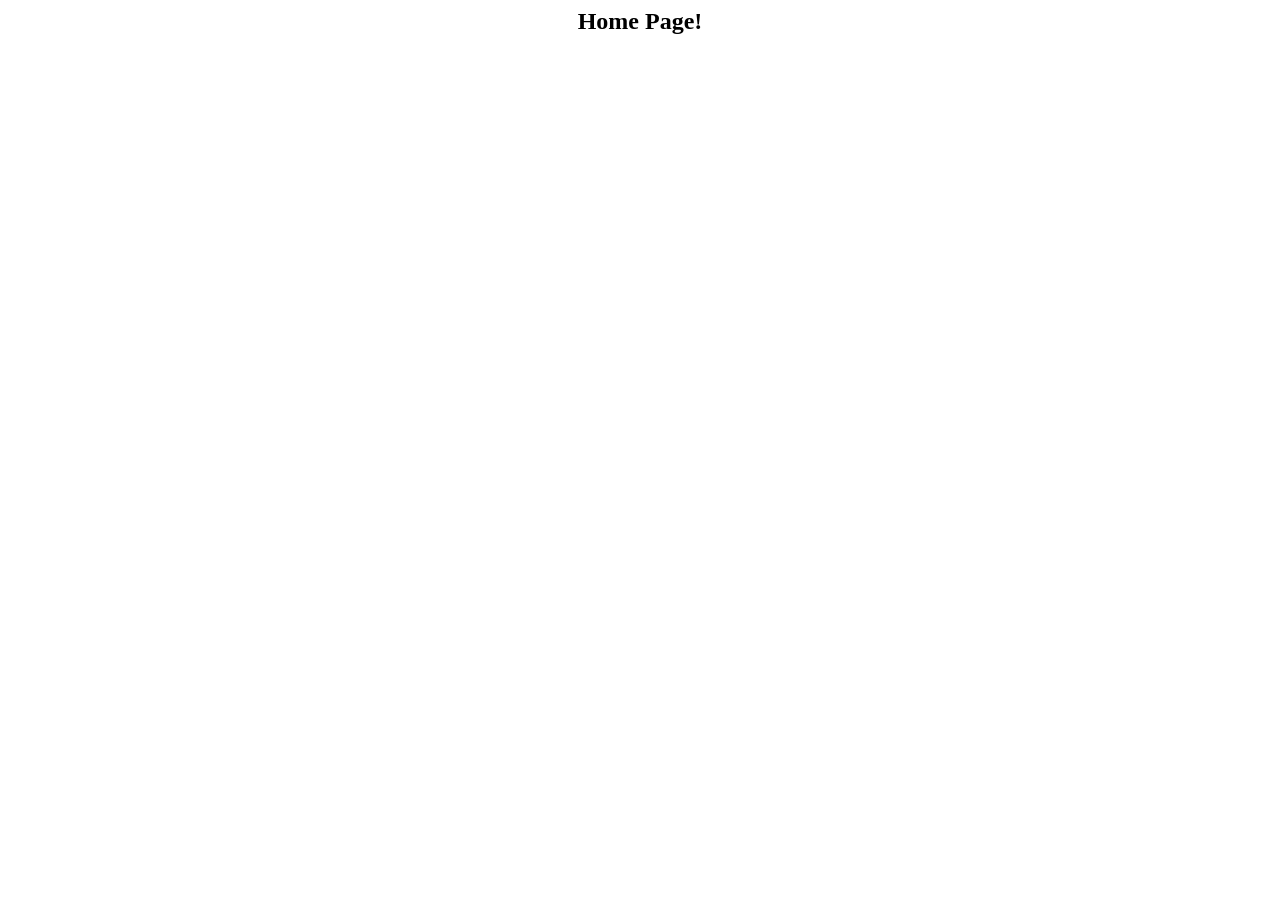
==== index.html @ 9ac631be "Initial commit" ====
<!DOCTYPE>
<html>
    <head>
        <title>Home</title>
        <link rel="stylesheet" href="css/app.css"></link>
        <script src="js/app.js"></script>
    </head>
    <body style="text-align: center;">
        <h2>Home Page!</h2>
    </body>
</html>
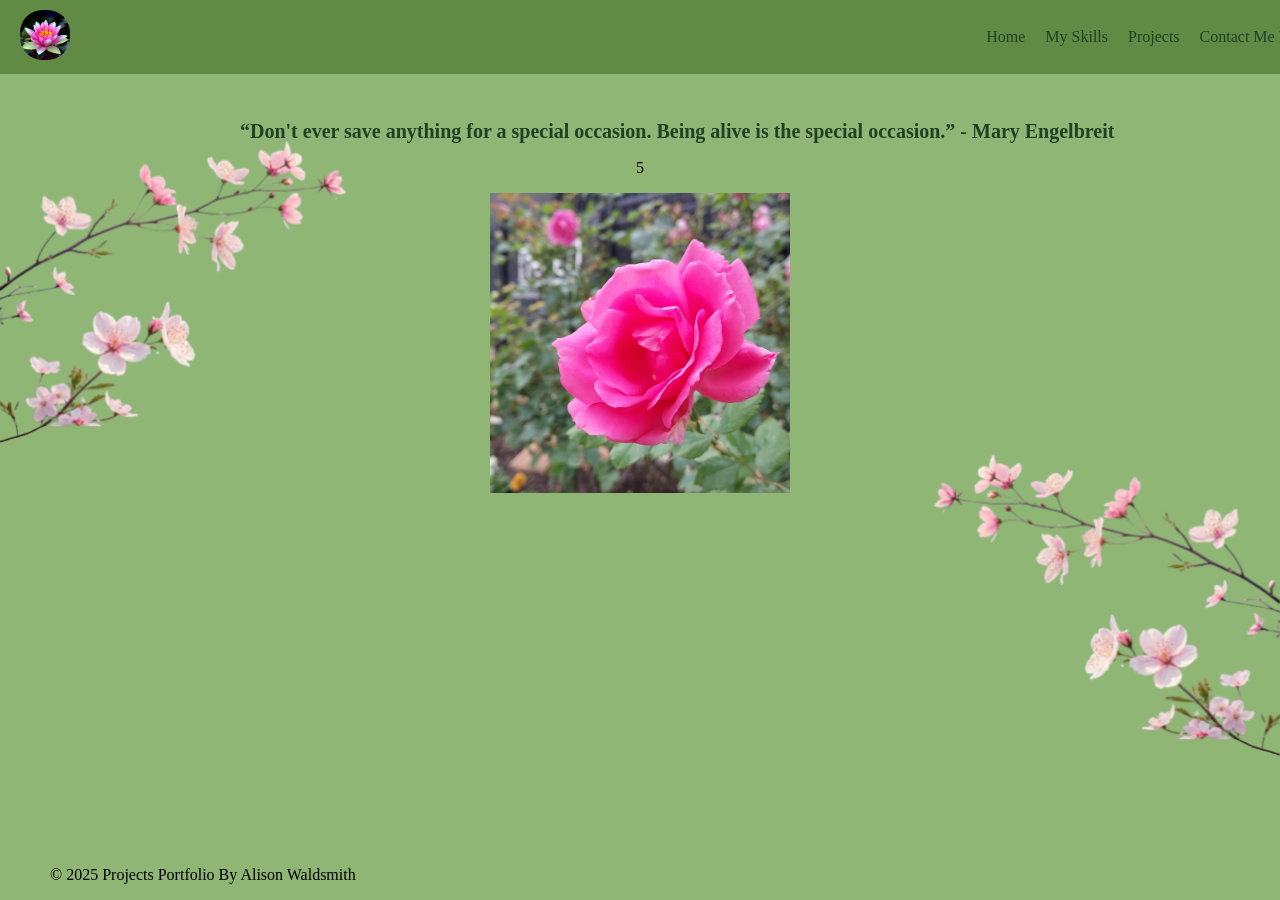
==== commit 716d8b80: "Finished Final" ====
--- a/index.html
+++ b/index.html
@@ -1,11 +1,75 @@
-<!DOCTYPE>
+<!DOCTYPE html>
 <html>
-    <head>
-        <title>Home</title>
-        <link rel="stylesheet" href="css/app.css"></link>
-        <script src="js/app.js"></script>
-    </head>
-    <body style="text-align: center;">
-        <h2>Home Page!</h2>
-    </body>
-</html>+<head>
+    <title>Portfolio - Home</title>
+    <link rel="stylesheet" href="./css/app.css" />
+    <script src="./js/app.js"></script>
+</head>
+<body>
+    <header>
+        <nav class="navbar">
+            <a href="../CSC210/index.html" class="logo">
+                <img src="images/FlowerLogo.jpg" alt="Logo" />
+            </a>
+            <ul class="nav-links">
+                <li><a href="../CSC210/index.html">Home</a></li>
+                <li><a href="../CSC210/skills.html">My Skills</a></li>
+                <li><a href="../CSC210/projects.html">Projects</a></li>
+                <li><a href="../CSC210/about.html">Contact Me  Me</a></li>
+            </ul>
+        </nav>
+    </header>
+    <div class="homeImage topLeft">
+        <img src="images/PeekingBlossoms.png" alt="SeeThrough Blossoms Image">
+    </div>
+    <div class="homeImage bottomRight">
+        <img src="images/PeekingBlossoms.png" alt="SeeThrough Roses Image">
+    </div>
+    <section class="homeQuote">
+        <!-- TODO: use api to generate quotes -->
+        <h1><q>Don't ever save anything for a special occasion. Being alive is the special occasion.</q> - Mary Engelbreit</h1>
+    </section>
+    <section class="homeSlides">
+        <p id="slideCountDown"></p>
+        <script>
+            let counter = 5;
+            setInterval(function(){
+                document.getElementById("slideCountDown").innerHTML = counter;
+                counter--;
+                if(counter < 0) counter = 5;
+            }, 1000);
+        </script>
+        <img id="slidePicture" src="images/slidePics/hotFlower.jpeg" alt="SeeThrough Roses Image">
+        <script>
+            let pics = [
+                "images/slidePics/beingAutism.jpeg",
+                "images/slidePics/pinkFlower.jpeg",
+                "images/slidePics/selfie.jpeg",
+                "images/slidePics/snowMan.jpeg",
+                "images/slidePics/withAva3.jpeg",
+                "images/slidePics/sunFlower.jpeg",
+                "images/slidePics/closeUp.jpeg",
+                "images/slidePics/mariGold.jpeg",
+                "images/slidePics/withAva4.jpeg",
+                "images/slidePics/fallTree.jpeg",
+            ];            
+            let index = 0;
+            setInterval(function(){
+                document.getElementById("slidePicture").src = pics[index];
+                index++;
+                if (index >= pics.length) index = 0;
+            }, 6000);
+        </script>
+    </section>
+    <footer class="homeImage bottomLeft">
+        <p>&copy; 2025 Projects Portfolio By Alison Waldsmith</p>
+    </footer>
+</body>
+</html>
+
+<!-- 
+Commit and Push to GitHub
+    *git add . (Add File to Repository)
+    *git commit -m "name commit"  (Commit File)
+    *git push  (Push Code to GitHub)
+-->
--- a/css/app.css
+++ b/css/app.css
@@ -0,0 +1,433 @@
+/* -------------------Pallette Stuff------------------- */
+:root{
+    --green1: #90b676;
+    --green2: #618b44;
+    --green3: #4c823b;
+    --green4: #41602d;
+    --text  : #2f4023;
+}
+
+/* -------------------Header Stuff------------------- */
+
+/* HEADER */
+ul {
+    list-style: none;
+    margin: 0;
+}
+
+body {
+    background-color: var(--green1);
+}
+
+footer {
+    text-align: center;
+}
+
+/* HEADER NAV BAR */
+.navbar {
+    position: fixed;
+    top: 0;
+    left: 0;
+    width: 100%;
+    display: flex;
+    align-items: center;
+    justify-content: space-between;
+    padding: 10px 20px;
+    background-color: var(--green2);
+    z-index: 999;
+}
+
+/* NAVIGATION */
+.nav-links {
+    display: flex;
+    gap: 20px;
+}
+
+/* LINK DESIGN 1 */
+.nav-links a {
+    text-decoration: none;
+    color: #234025;
+    font-weight: 500;
+}
+
+/* LINK DESIGN 2 */
+.nav-links a:hover {
+    color: var(--green1);
+    transition: transform 0.3s ease;
+}
+
+/* HOME SECTION */
+.homeQuote {
+    display: block;
+    padding: 0 10px;
+    max-width: 800px;
+    margin: 0 auto;
+}
+
+.homeQuote h1 {
+    padding-top: 90px;
+    font-size: 20px;
+    white-space: nowrap;
+    text-align: center;
+    margin: 30px auto 10px;
+    overflow: visible;
+}
+
+/* -------------------Features Stuff------------------- */
+
+.ProjectDisplay {
+    display: flex;
+    flex-wrap: wrap;
+    justify-content: center;
+    gap: 30px;
+    margin-top: 100px;
+    padding-left: 230px;
+    padding-right: 230px;
+    padding-top: 40px;
+    padding-bottom: 40px;
+    box-sizing: border-box;
+}
+
+.Project {
+    background-color: var(--green2);
+    border-radius: 12px;
+    padding: 20px;
+    width: 280px;
+    box-shadow: 0 4px 8px gray;
+    text-align: center;
+    transition: transform 0.3s ease;
+}
+
+.ProjectDetails {
+    display: flex;
+    flex-direction: column;
+    align-items: center;
+    gap: 5px;
+    margin-bottom: 10px;
+    padding: 0;
+    list-style: none;
+}
+
+.ProName {
+    font-size: 1.2em;
+    font-weight: bold;
+    color: var(--text);
+}
+
+.ProOpinion {
+    font-style: italic;
+    color: var(--text);
+}
+
+.ProDescription {
+    font-size: 1em;
+    color: var(--text);
+}
+
+.ProjectBtns {
+    display: flex;
+    justify-content: center;
+    gap: 10px;
+    margin-top: 10px;
+}
+
+.ProjectBtns button {
+    padding: 8px 14px;
+    background-color: var(--green1);
+    color: var(--text);
+    border: none;
+    border-radius: 6px;
+    font-weight: 500;
+    transition: background-color 0.3s ease;
+    width: 120px;
+}
+
+.ProjectBtns button:hover {
+    background-color: var(--green3);
+    transform: scale(1.03);
+}
+
+/* -------------------Order Stuff------------------- */
+
+section {
+    max-width: 800px;
+    margin: 0 auto;
+}
+
+.form-submit {
+    display: flex;
+    justify-content: center;
+    margin-top: 10px;
+}
+
+section h1 {
+    text-align: center;
+    color: #234025;
+    margin-bottom: 10px;
+}
+
+section h3 {
+    text-align: center;
+    color: #3a5f3d;
+    margin-bottom: 30px;
+}
+
+.skillsLayout {
+    position: relative;
+    width: 100vw;
+    height: 100vh;
+    display: flex;
+    justify-content: center;
+    align-items: center;
+    padding: 100px;
+    box-sizing: border-box;
+    background-image: url("../images/pinkBeach.jpg");
+    background-size: cover;
+    background-position: center;
+    background-repeat: no-repeat;
+    color: var(--text);
+}
+
+.skillsBox {
+    width: 100%;
+    max-width: 800px; /* Optional: limits width on large screens */
+    background-color: var(--green2);
+    color: var(--text);
+    padding: 40px;
+    box-sizing: border-box;
+    text-align: center;
+    border-radius: 10px; /* Optional: adds a soft edge */
+}
+
+.aboutLayout {
+    position: relative;
+    width: 100vw;
+    height: 100vh;
+    display: flex;
+    justify-content: center;
+    align-items: center;
+    padding: 100px;
+    box-sizing: border-box;
+    background-image: url("../images/blossomBackground.jpg");
+    background-size: cover;
+    background-position: center;
+    background-repeat: no-repeat;
+    color: var(--text);
+}
+
+.aboutBox {
+    width: 100%;
+    max-width: 800px; /* Optional: limits width on large screens */
+    background-color: var(--green2);
+    color: var(--text);
+    padding: 40px;
+    box-sizing: border-box;
+    text-align: center;
+    border-radius: 10px; /* Optional: adds a soft edge */
+}
+
+/* FORM LAYOUT */
+form {
+    display: flex;
+    flex-direction: column;
+    gap: 20px;
+    width: 100%;
+}
+
+/* FORM ROWS */
+form div {
+    display: flex;
+    align-items: center;
+    gap: 20px;
+    width: 100%;
+}
+
+/* LABELS */
+form label {
+    min-width: 140px;
+    font-weight: bold;
+    color: #234025;
+}
+
+/* INPUTS */
+form input {
+    flex: 1;
+    width: 100%;
+    padding: 10px;
+    border: 2px solid #25932f;
+    border-radius: 6px;
+    font-size: 1em;
+    background-color: #f0fff2;
+}
+
+/* SUBMIT */
+form button[type="submit"] {
+    align-self: center;
+    padding: 10px 20px;
+    background-color: #25932f;
+    color: white;
+    border: none;
+    border-radius: 6px;
+    font-weight: bold;
+    font-size: 1em;
+    cursor: pointer;
+    transition: background-color 0.3s ease;
+}
+
+form button[type="submit"]:hover {
+    background-color: #1e7a27;
+}
+
+/* -------------------Image Stuff------------------- */
+
+/* LOGO */
+.logo img {
+    height: 50px;
+    cursor: pointer;
+    border-radius: 45%;
+}
+
+/* HOME IMAGE */
+.homeImage {
+    position: fixed;
+    pointer-events: none;
+    z-index: 980;
+}
+
+.homeImage img{
+    height: auto;
+    display: block;
+    width: 350px; 
+}
+
+.topLeft{
+    top: 140px;
+    left: 0;
+}
+
+.bottomRight {
+    bottom: 0;
+    right: 0;
+}
+
+.bottomRight img {
+    transform: scaleX(-1);
+}
+
+.bottomLeft {
+    bottom: 0;
+    left: 50px;
+}
+
+/* PROJECT IMAGE */
+.proImage {
+    position: fixed;
+    z-index: 980;
+    top: 0;
+    bottom: 0;
+    pointer-events: none;
+    width: 200px;
+    overflow: hidden;
+}
+
+.proImage img{
+    height: 100%;
+    width: 100%;
+    object-fit:cover;
+}
+
+.proImage.left{
+    left: 0;
+    padding-left: 10px;
+}
+
+
+.proImage.right {
+    right: 0;
+    padding-right: 10px;
+}
+
+/* HOME SLIDES */
+.homeSlides img {
+    display: block;
+    margin: 0 auto; /* centers horizontally */
+    max-width: 100%; /* scales down if needed */
+    height: 100%; /* preserves aspect ratio */
+    object-fit: cover; /* fills container without distortion */
+    text-align: center;
+}
+
+#slideCountDown{
+    text-align: center;
+}
+
+#slidePicture {
+    width: 100%;
+    height: 100%; /* fixed height or responsive */
+    max-width: 300px; /* or whatever fits your layout */
+    max-width: 300px; /* or whatever fits your layout */
+    overflow: hidden;
+    display: flex;
+    align-items: center;
+    justify-content: center;
+}
+
+.homeSlides img {
+    width: 100%;
+    height: 100%;
+    object-fit: cover;
+}
+
+/* MJ IMAGES */
+.ProjectPic {
+    position: relative;
+    height: 250px;
+    display: flex;
+    align-items: center;
+    justify-content: center;
+}
+
+.ProPic {
+    height: 250px;
+    border-radius: 6%;
+    transition: opacity 0.3s ease;
+    position: absolute;
+}
+
+.ProWorks {
+    display: flex;
+    align-items: center;
+    justify-content: center;
+    height: 250px;
+    width: 100%;
+    font-size: x-large;
+    font-weight: bold;
+    color: #234025;
+    opacity: 0;
+    transition: opacity 0.3s ease;
+    position: absolute;
+}
+
+.ProjectPic:hover .ProPic {
+    opacity: 0;
+}
+
+.ProjectPic:hover .ProWorks {
+    opacity: 1;
+}
+
+@media (max-width: 729px) {
+    .ProjectDisplay {
+        padding-left: 20px;
+        padding-right: 20px;
+    }
+
+    .ProjectsLayout {
+        padding-left: 20px;
+        padding-right: 20px;
+    }
+
+    .proImage {
+        display: none; /* hide side images on small screens */
+    }
+}
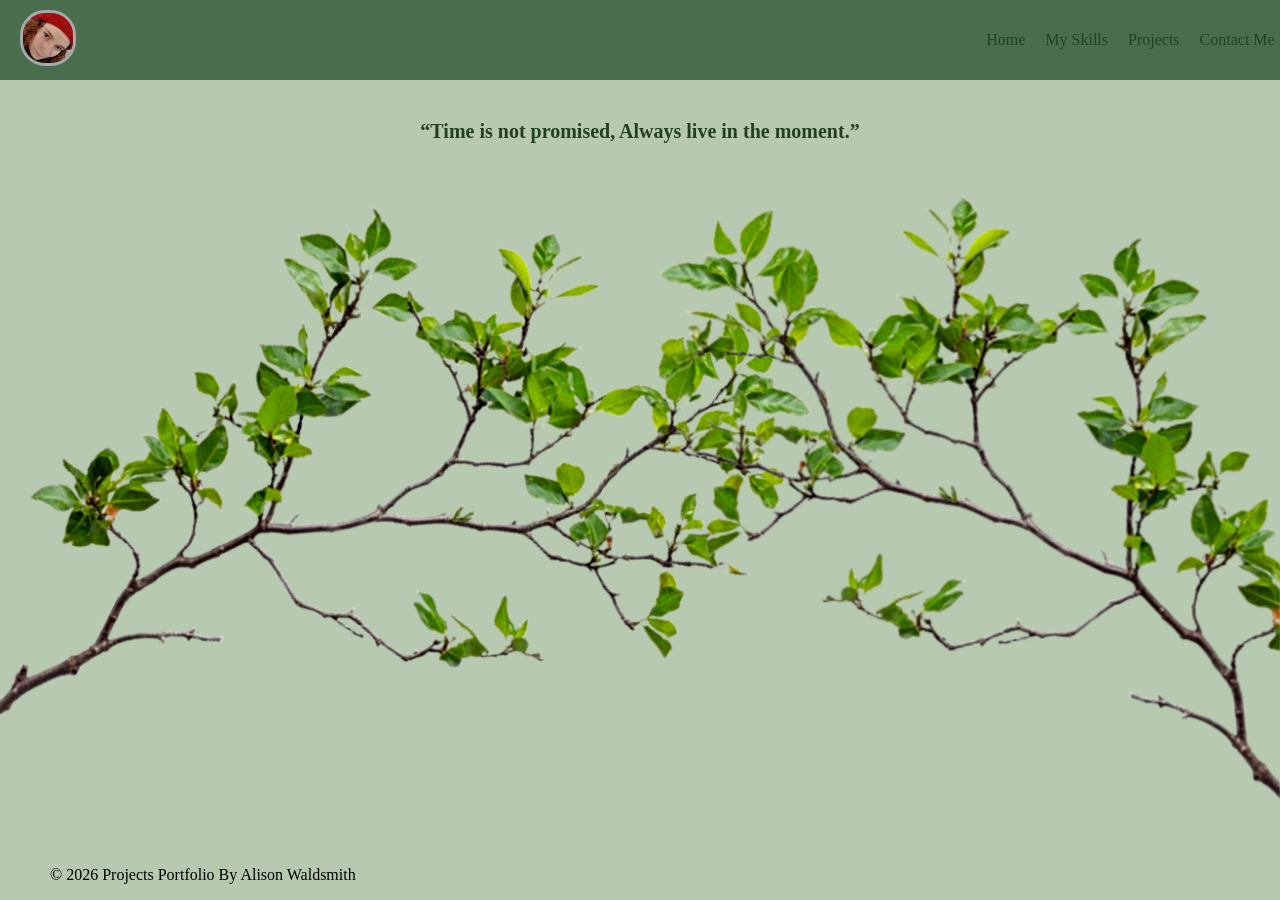
==== commit a98d7ee9: "Updated and Revised Site - Added New Color Sceme - Added New Imaged - Edited Formating" ====
--- a/index.html
+++ b/index.html
@@ -8,30 +8,31 @@
 <body>
     <header>
         <nav class="navbar">
-            <a href="../CSC210/index.html" class="logo">
-                <img src="images/FlowerLogo.jpg" alt="Logo" />
+            <a href="../Offical-Portfolio/index.html" class="logo">
+                <img src="images\slidePics\Selfie.jpg" alt="Logo" />
             </a>
             <ul class="nav-links">
-                <li><a href="../CSC210/index.html">Home</a></li>
-                <li><a href="../CSC210/skills.html">My Skills</a></li>
-                <li><a href="../CSC210/projects.html">Projects</a></li>
-                <li><a href="../CSC210/about.html">Contact Me  Me</a></li>
+                <li><a href="../Offical-Portfolio/index.html">Home</a></li>
+                <li><a href="../Offical-Portfolio/skills.html">My Skills</a></li>
+                <li><a href="../Offical-Portfolio/projects.html">Projects</a></li>
+                <li><a href="../Offical-Portfolio/about.html">Contact Me  Me</a></li>
             </ul>
         </nav>
     </header>
     <div class="homeImage topLeft">
-        <img src="images/PeekingBlossoms.png" alt="SeeThrough Blossoms Image">
+        <img src="images/LeftBranch.png" alt="SeeThrough Blossoms Image">
     </div>
     <div class="homeImage bottomRight">
-        <img src="images/PeekingBlossoms.png" alt="SeeThrough Roses Image">
+        <img src="images/RightBranch.png" alt="SeeThrough Roses Image">
     </div>
     <section class="homeQuote">
         <!-- TODO: use api to generate quotes -->
-        <h1><q>Don't ever save anything for a special occasion. Being alive is the special occasion.</q> - Mary Engelbreit</h1>
+        <h1><q>Time is not promised, Always live in the moment.</q></h1>
     </section>
-    <section class="homeSlides">
+    <!-- <section class="homeSlides">
         <p id="slideCountDown"></p>
         <script>
+            // Countdown
             let counter = 5;
             setInterval(function(){
                 document.getElementById("slideCountDown").innerHTML = counter;
@@ -39,30 +40,44 @@
                 if(counter < 0) counter = 5;
             }, 1000);
         </script>
+
         <img id="slidePicture" src="images/slidePics/hotFlower.jpeg" alt="SeeThrough Roses Image">
+
         <script>
             let pics = [
-                "images/slidePics/beingAutism.jpeg",
                 "images/slidePics/pinkFlower.jpeg",
-                "images/slidePics/selfie.jpeg",
                 "images/slidePics/snowMan.jpeg",
-                "images/slidePics/withAva3.jpeg",
                 "images/slidePics/sunFlower.jpeg",
-                "images/slidePics/closeUp.jpeg",
                 "images/slidePics/mariGold.jpeg",
-                "images/slidePics/withAva4.jpeg",
                 "images/slidePics/fallTree.jpeg",
-            ];            
-            let index = 0;
+                "images/slidePics/redFlower.jpeg",
+                "images/slidePics/hotFlower.jpeg",
+            ];
+
+            let lastPicNum = -1;
+
+            // Pick a random image immediately on page load
+            function pickRandom() {
+                let randomIndex = Math.floor(Math.random() * pics.length);
+                // Ensure the same image is not picked twice in a row
+                while (randomIndex === lastPicNum) {
+                    randomIndex = Math.floor(Math.random() * pics.length);
+                }
+                lastPicNum = randomIndex;
+                return pics[randomIndex];
+            }
+
+            // Set the first random image
+            document.getElementById("slidePicture").src = pickRandom();
+
+            // Change to a new random image every 6 seconds
             setInterval(function(){
-                document.getElementById("slidePicture").src = pics[index];
-                index++;
-                if (index >= pics.length) index = 0;
+                document.getElementById("slidePicture").src = pickRandom();
             }, 6000);
         </script>
-    </section>
+    </section> -->
     <footer class="homeImage bottomLeft">
-        <p>&copy; 2025 Projects Portfolio By Alison Waldsmith</p>
+        <p>&copy; 2026 Projects Portfolio By Alison Waldsmith</p>
     </footer>
 </body>
 </html>
--- a/css/app.css
+++ b/css/app.css
@@ -1,10 +1,20 @@
-/* -------------------Pallette Stuff------------------- */
+/* =========================================================
+   HEADER STUFF
+   ========================================================= */
+
+/* -------------------Palette Stuff------------------- */
 :root{
-    --green1: #90b676;
-    --green2: #618b44;
-    --green3: #4c823b;
-    --green4: #41602d;
-    --text  : #2f4023;
+    --green1: #B7C9B0;
+    --green2: #8B9A8B;
+    --green3: #4A6E4D;
+    --green4: #2e4e31;
+    --gray1  : #D9D9D9;
+    --gray2  : #A7A8AA;
+    --GRAY3  : #8b8888;
+    --gray4  : #4c4c4c;
+    --black  : #000000;
+    --white  : #ffffff;
+    --text  : #202e16;
 }
 
 /* -------------------Header Stuff------------------- */
@@ -33,7 +43,7 @@
     align-items: center;
     justify-content: space-between;
     padding: 10px 20px;
-    background-color: var(--green2);
+    background-color: var(--green3);
     z-index: 999;
 }
 
@@ -52,9 +62,22 @@
 
 /* LINK DESIGN 2 */
 .nav-links a:hover {
-    color: var(--green1);
+    color: var(--white);
     transition: transform 0.3s ease;
 }
+
+/* LOGO */
+.logo img {
+    height: 50px;
+    cursor: pointer;
+    border-radius: 45%;
+    border: 3px solid var(--gray2);
+}
+
+
+/* =========================================================
+   HOME PAGE STUFF
+   ========================================================= */
 
 /* HOME SECTION */
 .homeQuote {
@@ -73,7 +96,91 @@
     overflow: visible;
 }
 
-/* -------------------Features Stuff------------------- */
+/* HOME IMAGE */
+.homeImage {
+    position: fixed;
+    pointer-events: none;
+    z-index: -1;
+}
+
+.homeImage img{
+    height: auto;
+    display: block;
+    width: 900px; 
+}
+
+.topLeft{
+    top: 140px;
+    left: 0;
+}
+
+.bottomRight {
+    bottom: 0;
+    right: 0;
+}
+
+.bottomLeft {
+    bottom: 0;
+    left: 50px;
+}
+
+/* HOME SLIDES */
+.homeSlides img {
+    display: block;
+    margin: 0 auto;
+    max-width: 100%;
+    height: 100%;
+    object-fit: cover;
+    text-align: center;
+}
+
+#slideCountDown{
+    text-align: center;
+}
+
+#slidePicture {
+    width: 250px;
+    height: 250px;
+    object-fit: cover;
+    border-radius: 8px;
+}
+
+
+/* =========================================================
+   SKILLS SECTION STUFF
+   ========================================================= */
+
+.skillsLayout {
+    position: relative;
+    width: 100vw;
+    height: 100vh;
+    display: flex;
+    justify-content: center;
+    align-items: center;
+    padding: 100px;
+    box-sizing: border-box;
+    background-image: url("../images/pinkBeach.jpg");
+    background-size: cover;
+    background-position: center;
+    background-repeat: no-repeat;
+    color: var(--text);
+}
+
+.skillsBox {
+    width: 100%;
+    max-width: 800px;
+    background-color: var(--green2);
+    color: var(--text);
+    padding: 40px;
+    box-sizing: border-box;
+    text-align: center;
+    border-radius: 10px;
+}
+
+
+/* =========================================================
+   PROJECTS SECTION STUFF
+   ========================================================= */
 
 .ProjectDisplay {
     display: flex;
@@ -81,8 +188,8 @@
     justify-content: center;
     gap: 30px;
     margin-top: 100px;
-    padding-left: 230px;
-    padding-right: 230px;
+    padding-left: 115px;
+    padding-right: 115px;
     padding-top: 40px;
     padding-bottom: 40px;
     box-sizing: border-box;
@@ -147,57 +254,75 @@
     transform: scale(1.03);
 }
 
-/* -------------------Order Stuff------------------- */
-
-section {
-    max-width: 800px;
-    margin: 0 auto;
-}
-
-.form-submit {
-    display: flex;
-    justify-content: center;
-    margin-top: 10px;
-}
-
-section h1 {
-    text-align: center;
+/* PROJECT IMAGE */
+.proImage {
+    position: fixed;
+    z-index: -1;
+    top: 0;
+    bottom: 0;
+    pointer-events: none;
+    width: 100px;
+    overflow: hidden;
+}
+
+.proImage img{
+    height: 100%;
+    width: 100%;
+    object-fit:cover;
+}
+
+.proImage.left{
+    left: 0;
+    padding-left: 10px;
+}
+
+.proImage.right {
+    right: 0;
+    padding-right: 10px;
+}
+
+/* MJ IMAGES */
+.ProjectPic {
+    position: relative;
+    height: 250px;
+    display: flex;
+    align-items: center;
+    justify-content: center;
+}
+
+.ProPic {
+    height: 250px;
+    border-radius: 6%;
+    transition: opacity 0.3s ease;
+    position: absolute;
+}
+
+.ProWorks {
+    display: flex;
+    align-items: center;
+    justify-content: center;
+    height: 250px;
+    width: 100%;
+    font-size: x-large;
+    font-weight: bold;
     color: #234025;
-    margin-bottom: 10px;
-}
-
-section h3 {
-    text-align: center;
-    color: #3a5f3d;
-    margin-bottom: 30px;
-}
-
-.skillsLayout {
-    position: relative;
-    width: 100vw;
-    height: 100vh;
-    display: flex;
-    justify-content: center;
-    align-items: center;
-    padding: 100px;
-    box-sizing: border-box;
-    background-image: url("../images/pinkBeach.jpg");
-    background-size: cover;
-    background-position: center;
-    background-repeat: no-repeat;
-    color: var(--text);
-}
-
-.skillsBox {
-    width: 100%;
-    max-width: 800px; /* Optional: limits width on large screens */
-    background-color: var(--green2);
-    color: var(--text);
-    padding: 40px;
-    box-sizing: border-box;
-    text-align: center;
-    border-radius: 10px; /* Optional: adds a soft edge */
-}
+    opacity: 0;
+    transition: opacity 0.3s ease;
+    position: absolute;
+}
+
+.ProjectPic:hover .ProPic {
+    opacity: 0;
+}
+
+.ProjectPic:hover .ProWorks {
+    opacity: 1;
+}
+
+
+/* =========================================================
+   ABOUT ME SECTION STUFF
+   ========================================================= */
 
 .aboutLayout {
     position: relative;
@@ -217,13 +342,41 @@
 
 .aboutBox {
     width: 100%;
-    max-width: 800px; /* Optional: limits width on large screens */
+    max-width: 800px;
     background-color: var(--green2);
     color: var(--text);
     padding: 40px;
     box-sizing: border-box;
     text-align: center;
-    border-radius: 10px; /* Optional: adds a soft edge */
+    border-radius: 10px;
+}
+
+
+/* =========================================================
+   ORDER FORM STUFF
+   ========================================================= */
+
+section {
+    max-width: 800px;
+    margin: 0 auto;
+}
+
+.form-submit {
+    display: flex;
+    justify-content: center;
+    margin-top: 10px;
+}
+
+section h1 {
+    text-align: center;
+    color: #234025;
+    margin-bottom: 10px;
+}
+
+section h3 {
+    text-align: center;
+    color: #3a5f3d;
+    margin-bottom: 30px;
 }
 
 /* FORM LAYOUT */
@@ -278,143 +431,10 @@
     background-color: #1e7a27;
 }
 
-/* -------------------Image Stuff------------------- */
-
-/* LOGO */
-.logo img {
-    height: 50px;
-    cursor: pointer;
-    border-radius: 45%;
-}
-
-/* HOME IMAGE */
-.homeImage {
-    position: fixed;
-    pointer-events: none;
-    z-index: 980;
-}
-
-.homeImage img{
-    height: auto;
-    display: block;
-    width: 350px; 
-}
-
-.topLeft{
-    top: 140px;
-    left: 0;
-}
-
-.bottomRight {
-    bottom: 0;
-    right: 0;
-}
-
-.bottomRight img {
-    transform: scaleX(-1);
-}
-
-.bottomLeft {
-    bottom: 0;
-    left: 50px;
-}
-
-/* PROJECT IMAGE */
-.proImage {
-    position: fixed;
-    z-index: 980;
-    top: 0;
-    bottom: 0;
-    pointer-events: none;
-    width: 200px;
-    overflow: hidden;
-}
-
-.proImage img{
-    height: 100%;
-    width: 100%;
-    object-fit:cover;
-}
-
-.proImage.left{
-    left: 0;
-    padding-left: 10px;
-}
-
-
-.proImage.right {
-    right: 0;
-    padding-right: 10px;
-}
-
-/* HOME SLIDES */
-.homeSlides img {
-    display: block;
-    margin: 0 auto; /* centers horizontally */
-    max-width: 100%; /* scales down if needed */
-    height: 100%; /* preserves aspect ratio */
-    object-fit: cover; /* fills container without distortion */
-    text-align: center;
-}
-
-#slideCountDown{
-    text-align: center;
-}
-
-#slidePicture {
-    width: 100%;
-    height: 100%; /* fixed height or responsive */
-    max-width: 300px; /* or whatever fits your layout */
-    max-width: 300px; /* or whatever fits your layout */
-    overflow: hidden;
-    display: flex;
-    align-items: center;
-    justify-content: center;
-}
-
-.homeSlides img {
-    width: 100%;
-    height: 100%;
-    object-fit: cover;
-}
-
-/* MJ IMAGES */
-.ProjectPic {
-    position: relative;
-    height: 250px;
-    display: flex;
-    align-items: center;
-    justify-content: center;
-}
-
-.ProPic {
-    height: 250px;
-    border-radius: 6%;
-    transition: opacity 0.3s ease;
-    position: absolute;
-}
-
-.ProWorks {
-    display: flex;
-    align-items: center;
-    justify-content: center;
-    height: 250px;
-    width: 100%;
-    font-size: x-large;
-    font-weight: bold;
-    color: #234025;
-    opacity: 0;
-    transition: opacity 0.3s ease;
-    position: absolute;
-}
-
-.ProjectPic:hover .ProPic {
-    opacity: 0;
-}
-
-.ProjectPic:hover .ProWorks {
-    opacity: 1;
-}
+
+/* =========================================================
+   RESPONSIVE STUFF
+   ========================================================= */
 
 @media (max-width: 729px) {
     .ProjectDisplay {
@@ -428,6 +448,6 @@
     }
 
     .proImage {
-        display: none; /* hide side images on small screens */
+        /* display: none; */
     }
-}+}
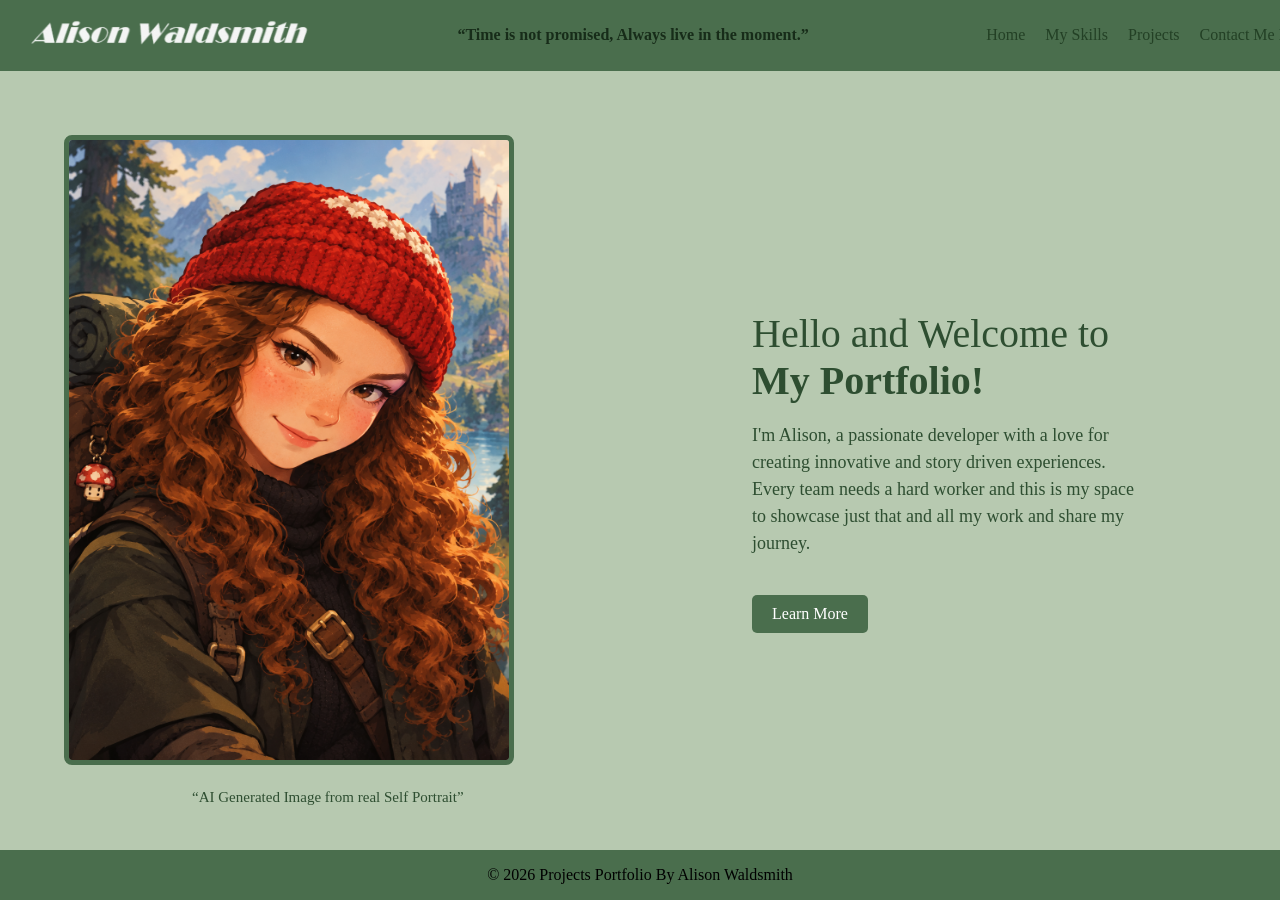
==== commit ba0fe60c: "UI Details Updated Solidified the Game Theme and Visually pleasing" ====
--- a/index.html
+++ b/index.html
@@ -9,8 +9,9 @@
     <header>
         <nav class="navbar">
             <a href="../Offical-Portfolio/index.html" class="logo">
-                <img src="images\slidePics\Selfie.jpg" alt="Logo" />
+                <img src="images\slidePics\MyName.png" alt="Logo" />
             </a>
+            <b class="homeQuote"><q>Time is not promised, Always live in the moment.</q></b>
             <ul class="nav-links">
                 <li><a href="../Offical-Portfolio/index.html">Home</a></li>
                 <li><a href="../Offical-Portfolio/skills.html">My Skills</a></li>
@@ -19,17 +20,22 @@
             </ul>
         </nav>
     </header>
-    <div class="homeImage topLeft">
-        <img src="images/LeftBranch.png" alt="SeeThrough Blossoms Image">
+    <div class="collage">
+        <!-- Self Portrait -->
+        <div>
+            <img class="HomePortrait" src="images/colagePics/placeholder4.png" alt="Self Portrait Image">
+            <p class="disclaimer"><q>AI Generated Image from real Self Portrait</q></p>
+        </div>
+        <!-- Home Introduction -->
+        <div class="homeIntro">
+            <p class="homeIntroTitle">Hello and Welcome to <b>My Portfolio!</b></p>
+            <p class="homeIntroBio">I'm Alison, a passionate developer with a love for creating innovative and story driven experiences. Every team needs a hard worker and this is my space to showcase just that and all my work and share my journey.</p> 
+            <a class="homeIntroBtn" href="../Offical-Portfolio/skills.html">Learn More</a>       
+        </div>
     </div>
-    <div class="homeImage bottomRight">
-        <img src="images/RightBranch.png" alt="SeeThrough Roses Image">
-    </div>
-    <section class="homeQuote">
-        <!-- TODO: use api to generate quotes -->
-        <h1><q>Time is not promised, Always live in the moment.</q></h1>
-    </section>
+    <p></p>
     <!-- <section class="homeSlides">
+
         <p id="slideCountDown"></p>
         <script>
             // Countdown
@@ -76,7 +82,7 @@
             }, 6000);
         </script>
     </section> -->
-    <footer class="homeImage bottomLeft">
+    <footer>
         <p>&copy; 2026 Projects Portfolio By Alison Waldsmith</p>
     </footer>
 </body>
--- a/css/app.css
+++ b/css/app.css
@@ -60,6 +60,12 @@
     font-weight: 500;
 }
 
+.homeQuote{
+    color: #172c19;
+    right: 50%;
+    font-size: fit-content;
+}
+
 /* LINK DESIGN 2 */
 .nav-links a:hover {
     color: var(--white);
@@ -68,11 +74,21 @@
 
 /* LOGO */
 .logo img {
-    height: 50px;
+    Width: 300px;
     cursor: pointer;
-    border-radius: 45%;
-    border: 3px solid var(--gray2);
-}
+}
+
+/* FOOTER */
+footer {
+    position: fixed;
+    bottom: 0;
+    left: 0;
+    width: 100%;
+    text-align: center;
+    background-color: var(--green3);
+    z-index: 1000;
+}
+
 
 
 /* =========================================================
@@ -97,31 +113,79 @@
 }
 
 /* HOME IMAGE */
-.homeImage {
+.collage img {
     position: fixed;
     pointer-events: none;
     z-index: -1;
-}
-
-.homeImage img{
-    height: auto;
-    display: block;
-    width: 900px; 
-}
-
-.topLeft{
-    top: 140px;
-    left: 0;
-}
-
-.bottomRight {
-    bottom: 0;
-    right: 0;
-}
-
-.bottomLeft {
-    bottom: 0;
-    left: 50px;
+    border-radius: 8px;
+}
+
+.HomePortrait {
+    width: 440px;
+    height: 620px;
+    top: 15%;
+    left: 5%;
+    border: 5px solid var(--green3);
+}
+
+.disclaimer {
+    position: fixed;
+    top: 86%;
+    left: 15%;
+    font-size: 15px;
+    color: var(--green4);
+}
+
+.homeIntro {
+    position: fixed;
+    top: 30%;        
+    right: 10%;       
+    width: 400px;  
+    color: var(--green4);
+}
+
+.homeIntroTitle {
+    font-size: 40px;
+    margin-bottom: 10px;
+}
+
+.homeIntroBio {
+    font-size: 18px;
+    line-height: 1.5;
+}
+
+.homeIntroBtn {
+    display: inline-block;
+    padding: 10px 20px;
+    background-color: var(--green3);
+    color: var(--white);
+    text-decoration: none;
+    border-radius: 5px;
+    margin-top: 20px;
+    transition: background-color 0.3s ease;
+}
+
+
+/* TOP RIGHT OF WIDE */
+.img-square-1 {
+    width: 200px;
+    top: 120px;
+    right: 5%;
+}
+
+/* HIGHER RIGHT OF SQUARE */
+.img-square-2 {
+    width: 200px;
+    top: 40%;
+    right: 20%;
+    z-index: -1;
+}
+
+/* LOWER RIGHT OF THAT */
+.img-square-3 {
+    width: 200px;
+    top: 580px;
+    right: 2%;
 }
 
 /* HOME SLIDES */
@@ -159,7 +223,7 @@
     align-items: center;
     padding: 100px;
     box-sizing: border-box;
-    background-image: url("../images/pinkBeach.jpg");
+    background-image: url("../images/art4.gif");
     background-size: cover;
     background-position: center;
     background-repeat: no-repeat;
@@ -219,6 +283,7 @@
     font-size: 1.2em;
     font-weight: bold;
     color: var(--text);
+    padding-top: 5px;
 }
 
 .ProOpinion {
@@ -273,12 +338,12 @@
 
 .proImage.left{
     left: 0;
-    padding-left: 10px;
+    padding-left: 0px;
 }
 
 .proImage.right {
     right: 0;
-    padding-right: 10px;
+    padding-right: 0px;
 }
 
 /* MJ IMAGES */
@@ -333,7 +398,7 @@
     align-items: center;
     padding: 100px;
     box-sizing: border-box;
-    background-image: url("../images/blossomBackground.jpg");
+    background-image: url("../images/art5.avif");
     background-size: cover;
     background-position: center;
     background-repeat: no-repeat;
